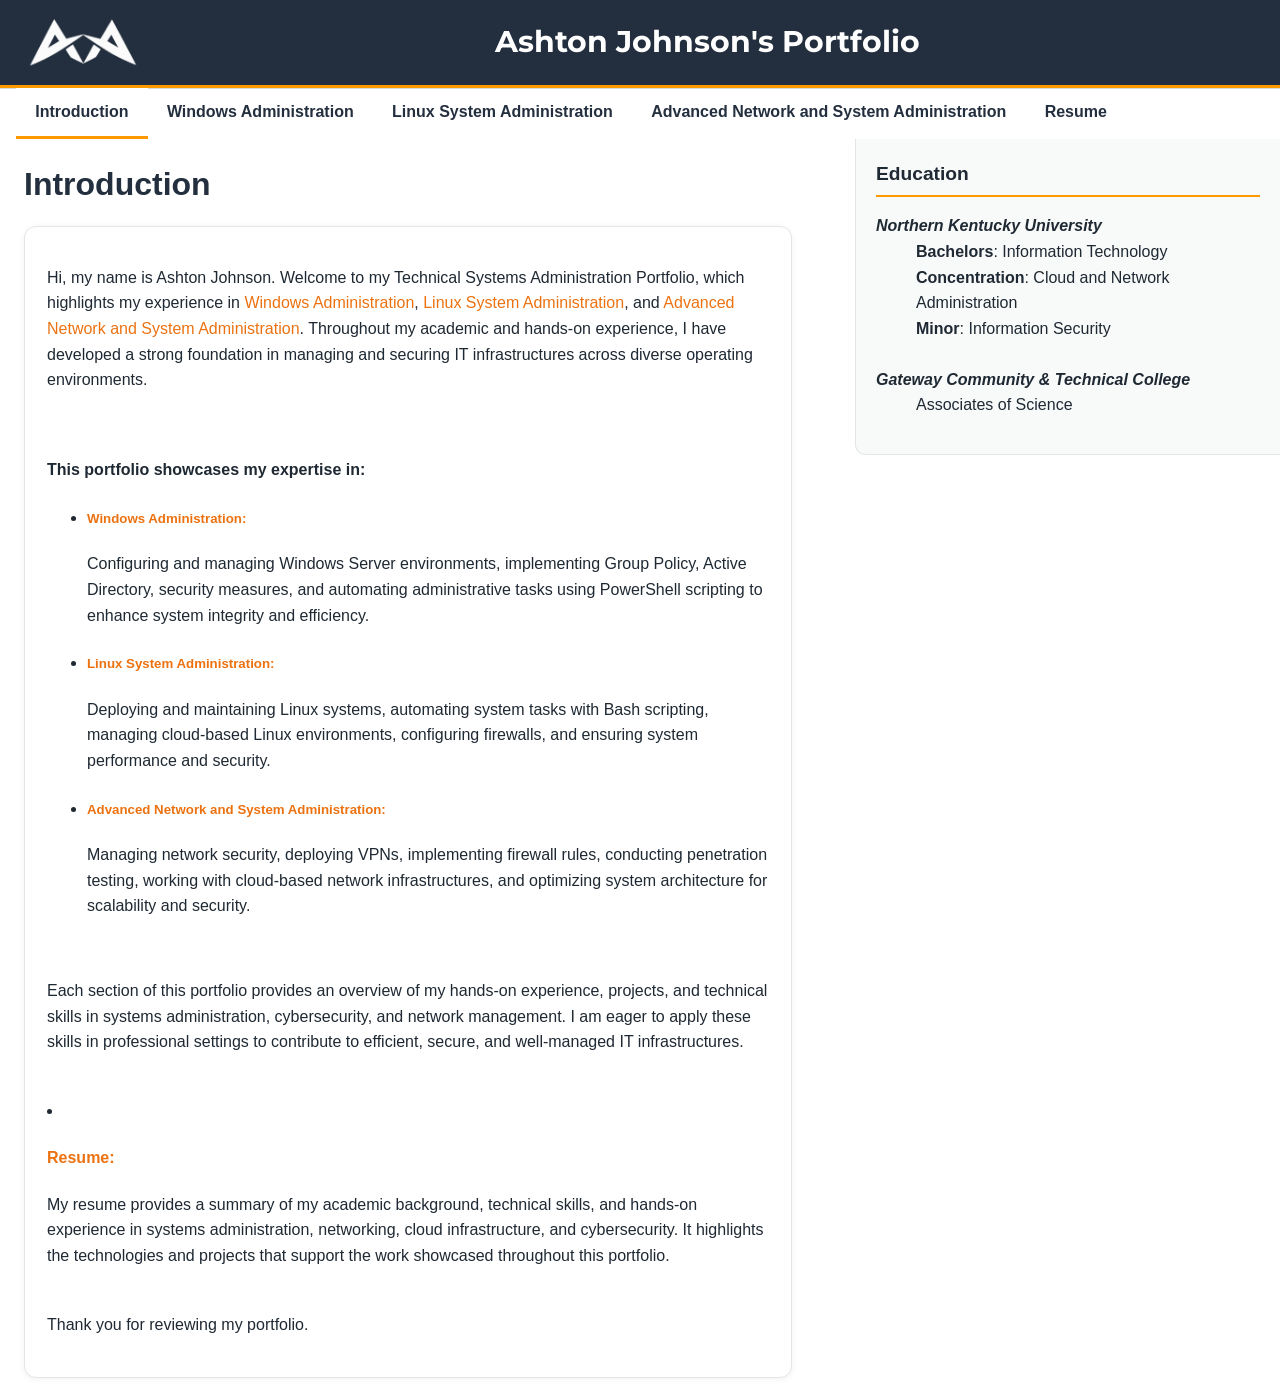
==== index.html @ 6759fdbe "Add files via upload" ====
<!DOCTYPE html PUBLIC "-//W3C//DTD XHTML 1.0 Transitional//EN"
        "http://www.w3.org/TR/xhtml1/DTD/xhtml1-transitional.dtd">
<html xmlns="http://www.w3.org/1999/xhtml">
<head>
  <meta http-equiv="Content-Type" content="text/html;charset=utf-8" />
  <title>Ashton Johnson&#39;s Portfolio -- Ashton Johnson Portfolio</title>
  <link href="eportfolio.css" media="screen" rel="stylesheet" type="text/css" />
  <link href="https://fonts.googleapis.com/css2?family=Montserrat:wght@400;600;700&display=swap" rel="stylesheet">
</head>
<body>
<div id="container">
  <div id="header">
    <a href="index.html" title="Created by Ashton Johnson"><img class="logo" src="logo.PNG" alt="logo"/></a>
    <h1 style="text-align: center; font-family: 'Montserrat', sans-serif;">Ashton Johnson&#39;s Portfolio</h1>
    <div class="clear"></div>
  </div>
  <div class="clear"></div>
  <div id="nav-level2">
    <ul>
      <li class="current"><a href="introduction_ashton-johnsons-portfolio.html">Introduction</a></li>
      <li class=""><a href="windows-administration_windows-administration-experience.html">Windows Administration</a></li>
      <li class=""><a href="linux-system-administration_linux-system-administration-experience.html">Linux System Administration</a></li>
      <li class=""><a href="advanced-network-and-system-administration_introduction.html">Advanced Network and System Administration</a></li>
      <li class=""><a href="resume_ashton-johnsons-resume.html">Resume</a></li>
    </ul>
    <div class="clear"></div>
  </div>
  <div id="content">
    <a name="skip_navigation"></a>
    <h2>Introduction</h2>
    <div id="page_content">
        
<div class="section " id="page_section_0">
  <div class="section_content">
        <p><font size="3">Hi, my name is Ashton Johnson. Welcome to my Technical Systems Administration Portfolio, which highlights my experience in <a href="https://nku.instructure.com/eportfolios/6986/windows-administration">Windows Administration</a>, <a href="https://nku.instructure.com/eportfolios/6986/linux-system-administration">Linux System Administration</a>, and <a href="https://nku.instructure.com/eportfolios/6986/advanced-network-and-system-administration"> Advanced Network and System Administration</a>. Throughout my academic and hands-on experience, I have developed a strong foundation in managing and securing IT infrastructures across diverse operating environments.</font></p><br><h4>This portfolio showcases my expertise in:</h4><ul><li><h5><strong><a href="https://nku.instructure.com/eportfolios/6986/windows-administration">Windows Administration:</a></strong></h5><p><font size="3">Configuring and managing Windows Server environments, implementing Group Policy, Active Directory, security measures, and automating administrative tasks using PowerShell scripting to enhance system integrity and efficiency.</font></p></li><li><h5><strong><a href="https://nku.instructure.com/eportfolios/6986/linux-system-administration">Linux System Administration:</a></strong></h5><p><font size="3">Deploying and maintaining Linux systems, automating system tasks with Bash scripting, managing cloud-based Linux environments, configuring firewalls, and ensuring system performance and security.</font></p></li><li><h5><strong><a href="https://nku.instructure.com/eportfolios/6986/advanced-network-and-system-administration"> Advanced Network and System Administration:</a></strong></h5><p><font size="3">Managing network security, deploying VPNs, implementing firewall rules, conducting penetration testing, working with cloud-based network infrastructures, and optimizing system architecture for scalability and security.</font></p></li></ul><br><p><font size="3">Each section of this portfolio provides an overview of my hands-on experience, projects, and technical skills in systems administration, cybersecurity, and network management. I am eager to apply these skills in professional settings to contribute to efficient, secure, and well-managed IT infrastructures.</font></p><br><li><h4><strong><a href="https://nku.instructure.com/eportfolios/6986/resume"> Resume:</a></strong></h4><p><font size="3"> My resume provides a summary of my academic background, technical skills, and hands-on experience in systems administration, networking, cloud infrastructure, and cybersecurity. It highlights the technologies and projects that support the work showcased throughout this portfolio.<br><br></font></p><p><font size="3"><font size="3">Thank you for reviewing my portfolio.</font></font></p></li>
  </div>
</div>

    </div>
  </div>
  <div id="sidebar">
    <div class="section_header">
      Education
    </div>
    <ul id="page_list">
        <li id="page_47878" class="page current">
          <p><li><strong><em>Northern Kentucky University</em></strong><br><ul><strong>Bachelors</strong>: Information Technology<br><strong>Concentration</strong>: Cloud and Network Administration<br><strong>Minor</strong>: Information Security</ul><br><strong><em>Gateway Community & Technical College</em></strong><br><ul>Associates of Science</ul></li></p>
        </li>
    </ul>
  </div>
</div>


</body>
</html>
---- eportfolio.css ----
/* AWS-style portfolio theme with corrected layout spacing */

html,
body {
  background: #ffffff;
  margin: 0;
  padding: 0;
  color: #1f2933;
  font: 16px/1.6 Arial, sans-serif;
}

a {
  color: #ec7211;
  text-decoration: none;
  transition: color 0.2s ease;
}

a:hover,
a:focus {
  color: #c45500;
  text-decoration: underline;
}

img {
  max-width: 100%;
  height: auto;
}

iframe {
  max-width: 100%;
  border: 1px solid #e3e6e6;
  border-radius: 8px;
}

#container {
  width: 100%;
  min-width: 900px;
}

/* HEADER */

#header {
  color: #ffffff;
  background-color: #232f3e;
  padding: 18px 24px;
  border-bottom: 3px solid #ff9900;
}

#header .logo {
  float: left;
  margin-right: 15px;
  height: 80px;
  margin-top: -15px;
}

#header .logo img {
  height: 80px;
  width: auto;
  display: block;
}

#header h1 {
  margin: 0;
  font-size: 1.9em;
  font-weight: 700;
}

#header h2 {
  margin: 6px 0 0 0;
  font-size: 1em;
  color: #cbd5e1;
  padding-left: 58px;
}

#header h2 a {
  color: #cbd5e1;
}
/* NAV */

#nav-level2 {
  background-color: #f2f3f3;
  border-bottom: 1px solid #d5dbdb;
  padding-left: 1em;
}

#nav-level2 ul {
  margin: 0;
  padding: 0;
}

#nav-level2 li {
  float: left;
  list-style-type: none;
  padding: 0.7em 1.2em;
}

#nav-level2 a {
  color: #232f3e;
  font-weight: 600;
}

#nav-level2 li.current {
  background: #ffffff;
  border-bottom: 3px solid #ff9900;
}

#nav-level2 li:hover {
  background: #eaecec;
}

/* MAIN CONTENT */

#content {
  clear: left;
  float: left;
  width: 60%;
  margin-left: 24px;
  padding-top: 20px;
}

/* HEADINGS */

#content h2 {
  font-size: 2em;
  color: #232f3e;
  margin-top: 0;
  margin-bottom: 0.5em;
}

#content h3 {
  font-size: 1.4em;
  color: #232f3e;
}

#content p {
  margin-bottom: 1.1em;
}

/* PROJECT SECTIONS */

#page_content .section {
  background: #ffffff;
  border: 1px solid #e3e6e6;
  border-radius: 12px;
  padding: 22px;
  margin-bottom: 22px;
  box-shadow: 0 1px 6px rgba(0,0,0,0.06);
}

/* SIDEBAR */

#sidebar {
  float: right;
  width: 30%;
  background: #f8f9f9;
  border: 1px solid #e3e6e6;
  border-top-width: 0;
  border-right-width: 0;
  padding: 20px;
  border-bottom-left-radius: 10px;
}

#sidebar .section_header {
  font-size: 1.2em;
  font-weight: bold;
  border-bottom: 2px solid #ff9900;
  padding-bottom: 6px;
  margin-bottom: 12px;
}

#sidebar #page_list {
  list-style: none;
  padding-left: 0;
  margin-top: 10px;
}

#sidebar #page_list .page {
  margin-bottom: 8px;
}

#sidebar #page_list .page a {
  display: block;
  padding: 10px 12px;
  border-radius: 6px;
  color: #232f3e;
}

#sidebar #page_list .page.current a {
  background: #ff9900;
  color: #ffffff;
}

#sidebar #page_list .page a:hover {
  background: #ffe0b2;
}
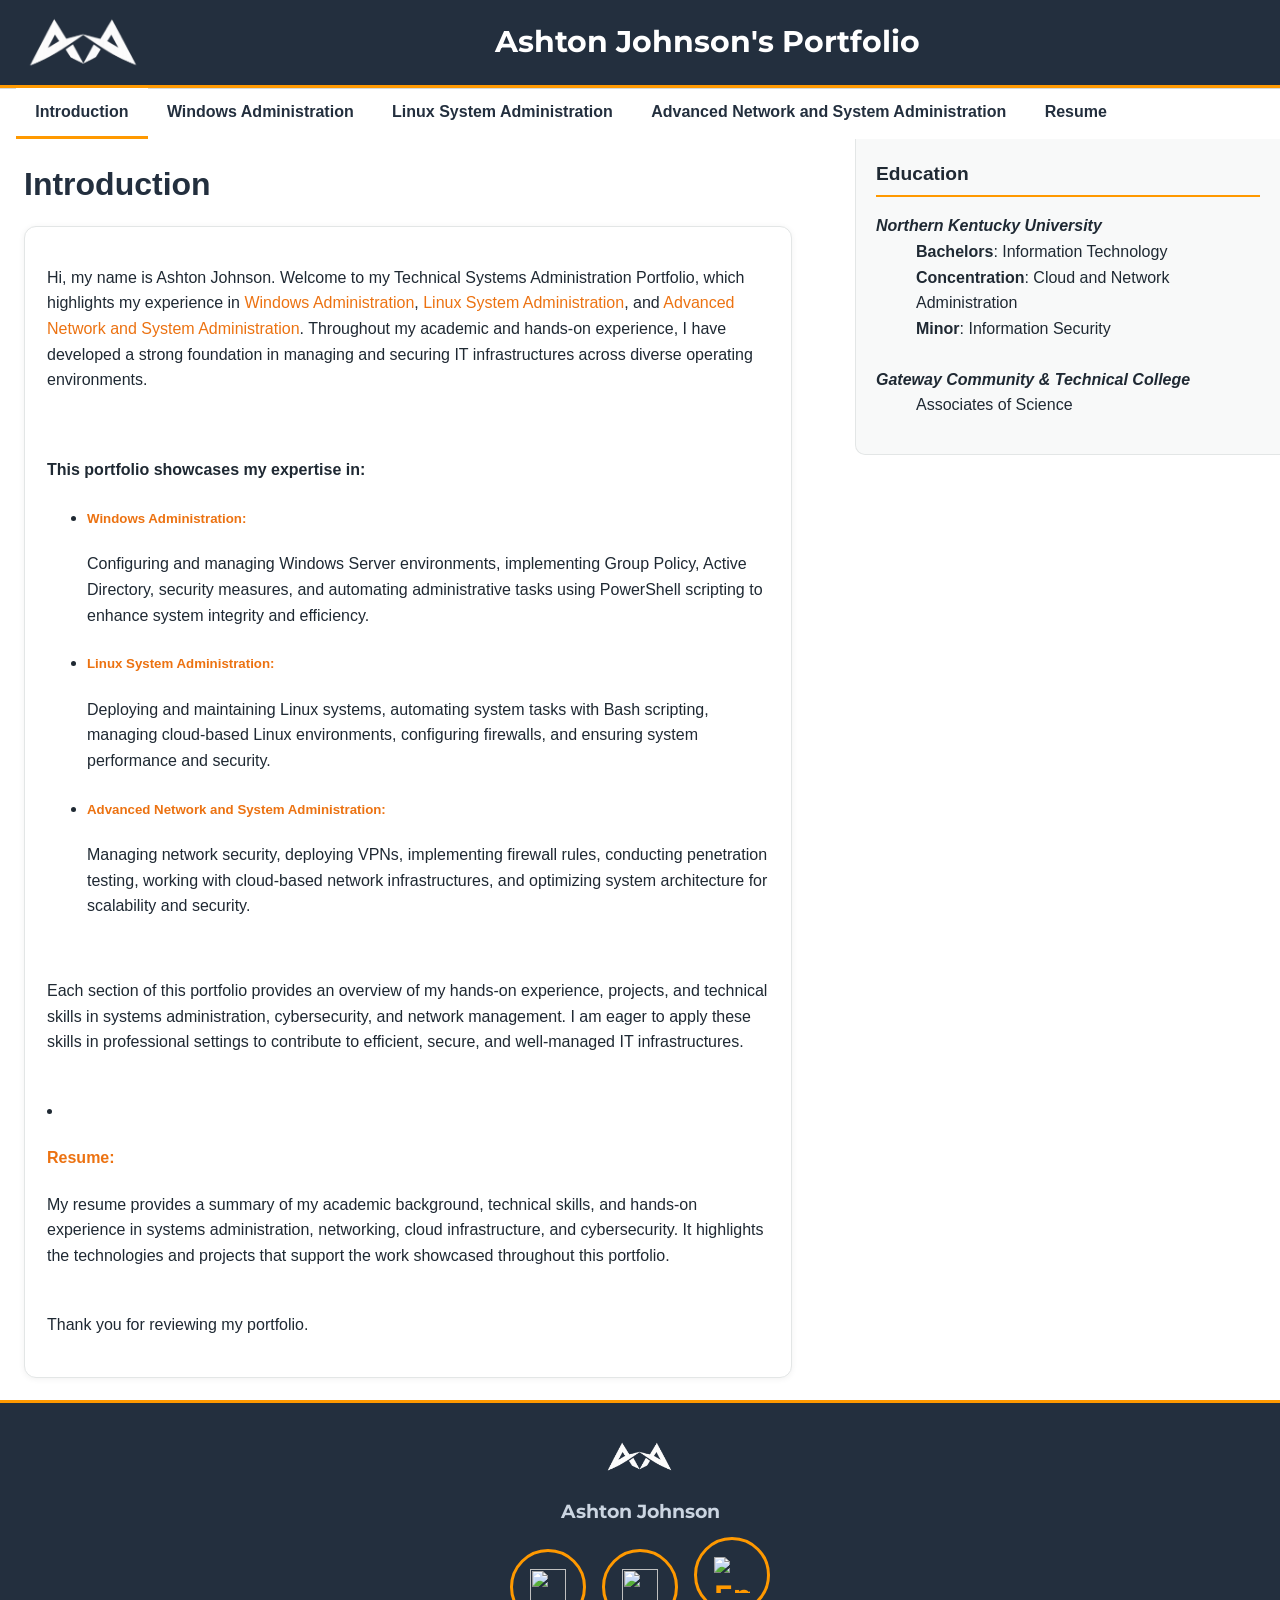
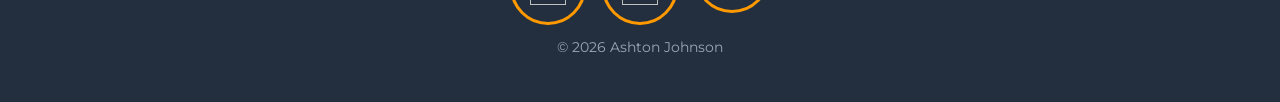
==== commit b9b98ce0: "Add files via upload" ====
--- a/index.html
+++ b/index.html
@@ -4,6 +4,7 @@
 <html xmlns="http://www.w3.org/1999/xhtml">
 <head>
   <meta http-equiv="Content-Type" content="text/html;charset=utf-8" />
+  <meta name="viewport" content="width=device-width, initial-scale=1.0">
   <title>Ashton Johnson&#39;s Portfolio -- Ashton Johnson Portfolio</title>
   <link href="eportfolio.css" media="screen" rel="stylesheet" type="text/css" />
   <link href="https://fonts.googleapis.com/css2?family=Montserrat:wght@400;600;700&display=swap" rel="stylesheet">
@@ -33,7 +34,7 @@
         
 <div class="section " id="page_section_0">
   <div class="section_content">
-        <p><font size="3">Hi, my name is Ashton Johnson. Welcome to my Technical Systems Administration Portfolio, which highlights my experience in <a href="https://nku.instructure.com/eportfolios/6986/windows-administration">Windows Administration</a>, <a href="https://nku.instructure.com/eportfolios/6986/linux-system-administration">Linux System Administration</a>, and <a href="https://nku.instructure.com/eportfolios/6986/advanced-network-and-system-administration"> Advanced Network and System Administration</a>. Throughout my academic and hands-on experience, I have developed a strong foundation in managing and securing IT infrastructures across diverse operating environments.</font></p><br><h4>This portfolio showcases my expertise in:</h4><ul><li><h5><strong><a href="https://nku.instructure.com/eportfolios/6986/windows-administration">Windows Administration:</a></strong></h5><p><font size="3">Configuring and managing Windows Server environments, implementing Group Policy, Active Directory, security measures, and automating administrative tasks using PowerShell scripting to enhance system integrity and efficiency.</font></p></li><li><h5><strong><a href="https://nku.instructure.com/eportfolios/6986/linux-system-administration">Linux System Administration:</a></strong></h5><p><font size="3">Deploying and maintaining Linux systems, automating system tasks with Bash scripting, managing cloud-based Linux environments, configuring firewalls, and ensuring system performance and security.</font></p></li><li><h5><strong><a href="https://nku.instructure.com/eportfolios/6986/advanced-network-and-system-administration"> Advanced Network and System Administration:</a></strong></h5><p><font size="3">Managing network security, deploying VPNs, implementing firewall rules, conducting penetration testing, working with cloud-based network infrastructures, and optimizing system architecture for scalability and security.</font></p></li></ul><br><p><font size="3">Each section of this portfolio provides an overview of my hands-on experience, projects, and technical skills in systems administration, cybersecurity, and network management. I am eager to apply these skills in professional settings to contribute to efficient, secure, and well-managed IT infrastructures.</font></p><br><li><h4><strong><a href="https://nku.instructure.com/eportfolios/6986/resume"> Resume:</a></strong></h4><p><font size="3"> My resume provides a summary of my academic background, technical skills, and hands-on experience in systems administration, networking, cloud infrastructure, and cybersecurity. It highlights the technologies and projects that support the work showcased throughout this portfolio.<br><br></font></p><p><font size="3"><font size="3">Thank you for reviewing my portfolio.</font></font></p></li>
+         <p><font size="3">Hi, my name is Ashton Johnson. Welcome to my Technical Systems Administration Portfolio, which highlights my experience in <a href="windows-administration_windows-administration-experience.html">Windows Administration</a>, <a href="linux-system-administration_linux-system-administration-experience.html">Linux System Administration</a>, and <a href="advanced-network-and-system-administration_introduction.html"> Advanced Network and System Administration</a>. Throughout my academic and hands-on experience, I have developed a strong foundation in managing and securing IT infrastructures across diverse operating environments.</font></p><br><h4>This portfolio showcases my expertise in:</h4><ul><li><h5><strong><a href="windows-administration_windows-administration-experience.html">Windows Administration:</a></strong></h5><p><font size="3">Configuring and managing Windows Server environments, implementing Group Policy, Active Directory, security measures, and automating administrative tasks using PowerShell scripting to enhance system integrity and efficiency.</font></p></li><li><h5><strong><a href="linux-system-administration_linux-system-administration-experience.html">Linux System Administration:</a></strong></h5><p><font size="3">Deploying and maintaining Linux systems, automating system tasks with Bash scripting, managing cloud-based Linux environments, configuring firewalls, and ensuring system performance and security.</font></p></li><li><h5><strong><a href="advanced-network-and-system-administration_introduction.html"> Advanced Network and System Administration:</a></strong></h5><p><font size="3">Managing network security, deploying VPNs, implementing firewall rules, conducting penetration testing, working with cloud-based network infrastructures, and optimizing system architecture for scalability and security.</font></p></li></ul><br><p><font size="3">Each section of this portfolio provides an overview of my hands-on experience, projects, and technical skills in systems administration, cybersecurity, and network management. I am eager to apply these skills in professional settings to contribute to efficient, secure, and well-managed IT infrastructures.</font></p><br><li><h4><strong><a href="resume_ashton-johnsons-resume.html"> Resume:</a></strong></h4><p><font size="3"> My resume provides a summary of my academic background, technical skills, and hands-on experience in systems administration, networking, cloud infrastructure, and cybersecurity. It highlights the technologies and projects that support the work showcased throughout this portfolio.<br><br></font></p><p><font size="3"><font size="3">Thank you for reviewing my portfolio.</font></font></p></li>
   </div>
 </div>
 
@@ -51,6 +52,29 @@
   </div>
 </div>
 
+<div id="footer">
+  <div class="footer-inner">
+
+    <a href="index.html" title="Created by Ashton Johnson">
+      <img class="footer-logo" src="logo.PNG" alt="logo"/>
+    </a>
+
+    <p class="footer-title">Ashton Johnson</p>
+
+    <p class="footer-links">
+      <a href="resume_ashton-johnsons-resume.html" class="contact-circle" title="Resume"> 
+        <img src="resume.png">
+      <a href="https://www.linkedin.com/in/ashton-a-johnson/" class="contact-circle" title="LinkedIn"> 
+        <img src="linked.png">
+      <a href="mailto:ashton.alisander@protonmail.com?subject=Portfolio%20Inquiry" class="contact-circle" title="Email">
+  <img src="email.png" alt="Email">
+</a>
+    </p>
+
+    <p class="footer-copy">© 2026 Ashton Johnson</p>
+
+  </div>
+</div>
 
 </body>
 </html>
--- a/eportfolio.css
+++ b/eportfolio.css
@@ -192,4 +192,216 @@
 
 #sidebar #page_list .page a:hover {
   background: #ffe0b2;
+}
+/* MOBILE / TABLET RESPONSIVE STYLES */
+@media (max-width: 900px) {
+
+  #container {
+    min-width: 0;
+    width: 100%;
+  }
+
+  #header {
+    padding: 16px;
+    text-align: center;
+  }
+
+  #header .logo {
+    float: none;
+    display: block;
+    height: auto;
+    margin: 0 auto 12px auto;
+  }
+
+  #header .logo img {
+    height: 64px;
+    width: auto;
+    margin: 0 auto;
+  }
+
+  #header h1 {
+    font-size: 1.5em;
+    line-height: 1.25;
+    text-align: center !important;
+  }
+
+  #header h2 {
+    padding-left: 0;
+    text-align: center;
+  }
+
+  #nav-level2 {
+    padding-left: 0;
+  }
+
+  #nav-level2 ul {
+    display: block;
+  }
+
+  #nav-level2 li {
+    float: none;
+    display: block;
+    text-align: center;
+    padding: 0.9em 1em;
+    border-bottom: 1px solid #d5dbdb;
+  }
+
+  #content {
+    float: none;
+    clear: both;
+    width: auto;
+    margin: 20px 16px;
+    padding-top: 0;
+  }
+
+  #sidebar {
+    float: none;
+    width: auto;
+    margin: 0 16px 24px 16px;
+    border-radius: 10px;
+    border-top-width: 1px;
+    border-right-width: 1px;
+    box-sizing: border-box;
+  }
+
+  #page_content .section {
+    padding: 18px;
+  }
+
+  iframe,
+  img {
+    max-width: 100%;
+    height: auto;
+  }
+}
+
+@media (max-width: 600px) {
+
+  html,
+  body {
+    font-size: 15px;
+  }
+
+  #header .logo img {
+    height: 54px;
+  }
+
+  #header h1 {
+    font-size: 1.25em;
+  }
+
+  #content h2 {
+    font-size: 1.5em;
+  }
+
+  #page_content .section {
+    padding: 14px;
+  }
+}
+/* FOOTER */
+
+#footer {
+  clear: both;
+  background-color: #232f3e;
+  border-top: 3px solid #ff9900;
+  margin-top: 40px;
+  padding: 30px 20px;
+  text-align: center;
+}
+
+.footer-inner {
+  max-width: 900px;
+  margin: auto;
+  font-family: 'Montserrat', sans-serif;
+  color: #cbd5e1;
+}
+
+.footer-logo {
+  height: 48px;
+  margin-bottom: 10px;
+}
+
+.footer-title {
+  font-weight: 700;
+  font-size: 1.2em;
+  margin: 5px 0 10px 0;
+}
+
+.footer-links {
+  margin: 10px 0;
+}
+
+.footer-links a {
+  color: #ff9900;
+  text-decoration: none;
+  margin: 0 8px;
+}
+
+.footer-links a:hover {
+  text-decoration: underline;
+}
+
+.footer-copy {
+  font-size: 0.85em;
+  margin-top: 12px;
+  color: #9aa7b4;
+}
+
+
+#testing
+
+/* CONTACT ICONS */
+
+.contact-icons {
+  margin-top: 25px;
+  text-align: center;
+}
+
+.contact-circle {
+  display: inline-flex;
+  align-items: center;
+  justify-content: center;
+  width: 70px;
+  height: 70px;
+  margin: 10px;
+  border-radius: 50%;
+  background-color: #232f3e;
+  color: #ffffff;
+  font-size: 28px;
+  text-decoration: none;
+  border: 3px solid #ff9900;
+  font-family: 'Montserrat', sans-serif;
+  font-weight: 700;
+  transition: all 0.25s ease;
+}
+
+.contact-circle:hover {
+  background-color: #ff9900;
+  color: #232f3e;
+  transform: scale(1.08);
+}
+
+
+.contact-circle {
+  display: inline-flex;
+  align-items: center;
+  justify-content: center;
+  margin: 0 12px;
+}
+
+.contact-circle img {
+  width: 36px;
+  height: 36px;
+  object-fit: contain;
+}
+
+
+@media (max-width: 900px) {
+  .section_content iframe {
+    width: 100% !important;
+    max-width: 100%;
+    height: 500px !important;
+    display: block;
+    margin: 0 auto 20px auto;
+  }
 }
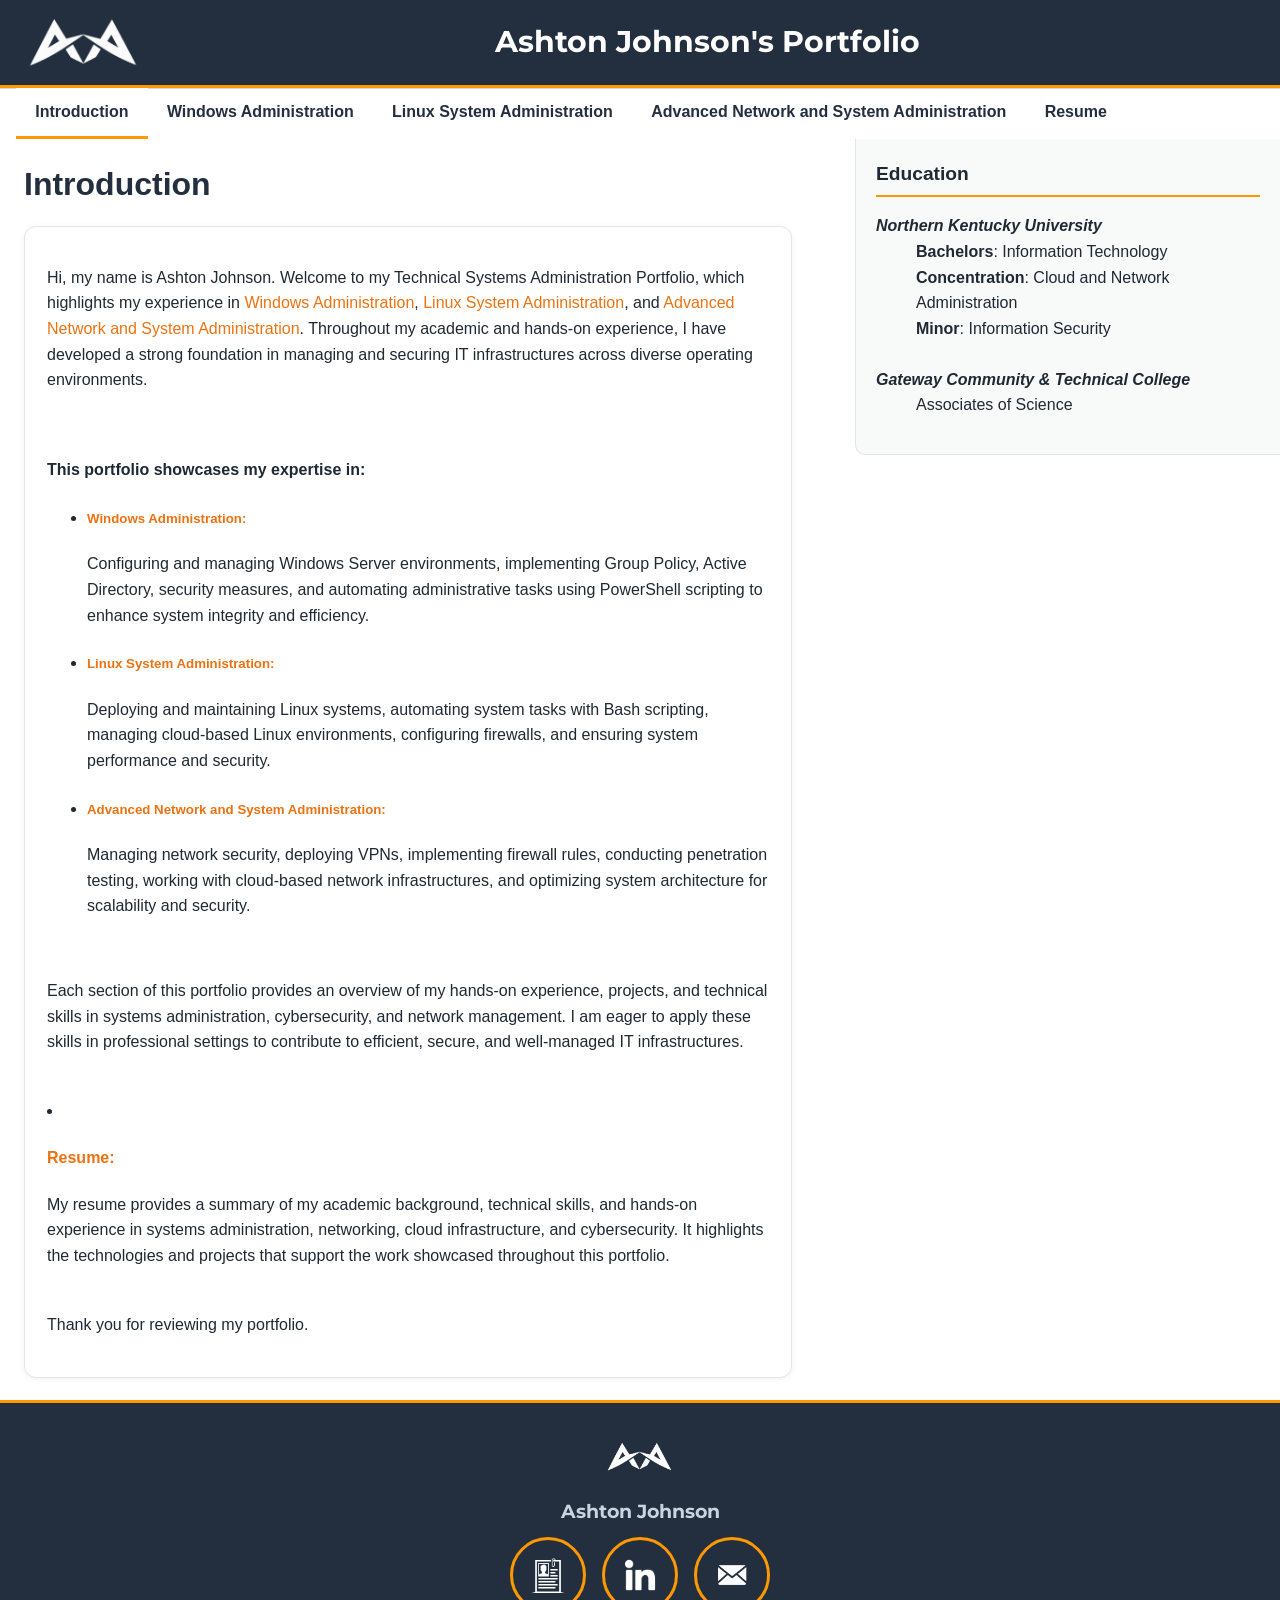
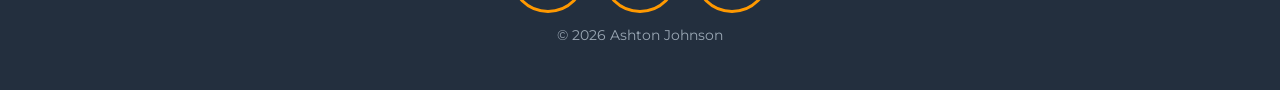
==== commit bb7d2699: "Add files via upload" ====
--- a/index.html
+++ b/index.html
@@ -63,11 +63,11 @@
 
     <p class="footer-links">
       <a href="resume_ashton-johnsons-resume.html" class="contact-circle" title="Resume"> 
-        <img src="resume.png">
+        <img src="resume.PNG">
       <a href="https://www.linkedin.com/in/ashton-a-johnson/" class="contact-circle" title="LinkedIn"> 
-        <img src="linked.png">
+        <img src="linked.PNG">
       <a href="mailto:ashton.alisander@protonmail.com?subject=Portfolio%20Inquiry" class="contact-circle" title="Email">
-  <img src="email.png" alt="Email">
+  <img src="email.PNG" alt="Email">
 </a>
     </p>
 
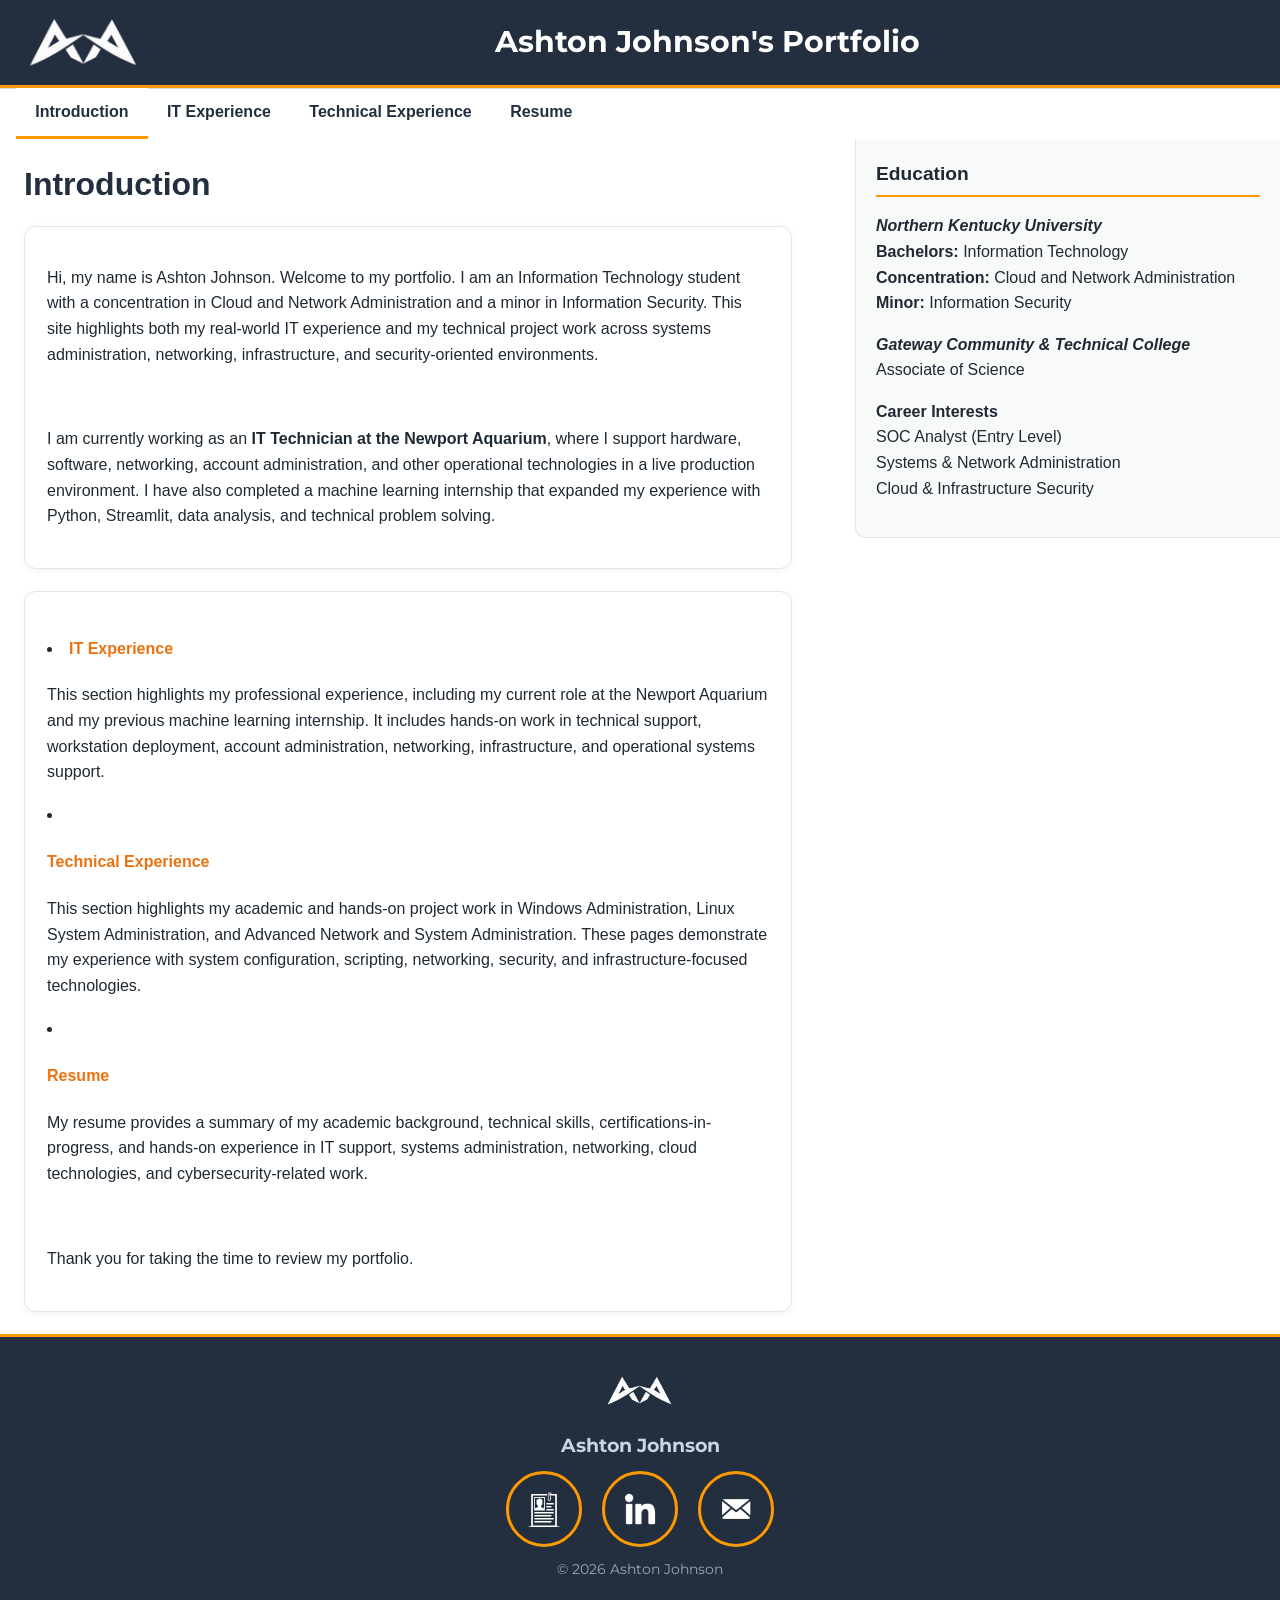
==== commit 1af41701: "Add files via upload" ====
--- a/index.html
+++ b/index.html
@@ -1,4 +1,3 @@
-
 <!DOCTYPE html PUBLIC "-//W3C//DTD XHTML 1.0 Transitional//EN"
         "http://www.w3.org/TR/xhtml1/DTD/xhtml1-transitional.dtd">
 <html xmlns="http://www.w3.org/1999/xhtml">
@@ -19,10 +18,9 @@
   <div class="clear"></div>
   <div id="nav-level2">
     <ul>
-      <li class="current"><a href="introduction_ashton-johnsons-portfolio.html">Introduction</a></li>
-      <li class=""><a href="windows-administration_windows-administration-experience.html">Windows Administration</a></li>
-      <li class=""><a href="linux-system-administration_linux-system-administration-experience.html">Linux System Administration</a></li>
-      <li class=""><a href="advanced-network-and-system-administration_introduction.html">Advanced Network and System Administration</a></li>
+      <li class="current"><a href="index.html">Introduction</a></li>
+      <li class=""><a href="it-experience.html">IT Experience</a></li>
+      <li class=""><a href="TechnicalExperience.html">Technical Experience</a></li>
       <li class=""><a href="resume_ashton-johnsons-resume.html">Resume</a></li>
     </ul>
     <div class="clear"></div>
@@ -34,8 +32,23 @@
         
 <div class="section " id="page_section_0">
   <div class="section_content">
-         <p><font size="3">Hi, my name is Ashton Johnson. Welcome to my Technical Systems Administration Portfolio, which highlights my experience in <a href="windows-administration_windows-administration-experience.html">Windows Administration</a>, <a href="linux-system-administration_linux-system-administration-experience.html">Linux System Administration</a>, and <a href="advanced-network-and-system-administration_introduction.html"> Advanced Network and System Administration</a>. Throughout my academic and hands-on experience, I have developed a strong foundation in managing and securing IT infrastructures across diverse operating environments.</font></p><br><h4>This portfolio showcases my expertise in:</h4><ul><li><h5><strong><a href="windows-administration_windows-administration-experience.html">Windows Administration:</a></strong></h5><p><font size="3">Configuring and managing Windows Server environments, implementing Group Policy, Active Directory, security measures, and automating administrative tasks using PowerShell scripting to enhance system integrity and efficiency.</font></p></li><li><h5><strong><a href="linux-system-administration_linux-system-administration-experience.html">Linux System Administration:</a></strong></h5><p><font size="3">Deploying and maintaining Linux systems, automating system tasks with Bash scripting, managing cloud-based Linux environments, configuring firewalls, and ensuring system performance and security.</font></p></li><li><h5><strong><a href="advanced-network-and-system-administration_introduction.html"> Advanced Network and System Administration:</a></strong></h5><p><font size="3">Managing network security, deploying VPNs, implementing firewall rules, conducting penetration testing, working with cloud-based network infrastructures, and optimizing system architecture for scalability and security.</font></p></li></ul><br><p><font size="3">Each section of this portfolio provides an overview of my hands-on experience, projects, and technical skills in systems administration, cybersecurity, and network management. I am eager to apply these skills in professional settings to contribute to efficient, secure, and well-managed IT infrastructures.</font></p><br><li><h4><strong><a href="resume_ashton-johnsons-resume.html"> Resume:</a></strong></h4><p><font size="3"> My resume provides a summary of my academic background, technical skills, and hands-on experience in systems administration, networking, cloud infrastructure, and cybersecurity. It highlights the technologies and projects that support the work showcased throughout this portfolio.<br><br></font></p><p><font size="3"><font size="3">Thank you for reviewing my portfolio.</font></font></p></li>
-  </div>
+         <p><font size="3">Hi, my name is Ashton Johnson. Welcome to my portfolio. I am an Information Technology student with a concentration in Cloud and Network Administration and a minor in Information Security. This site highlights both my real-world IT experience and my technical project work across systems administration, networking, infrastructure, and security-oriented environments.</font></p>
+         <br>
+         <p><font size="3">I am currently working as an <strong>IT Technician at the Newport Aquarium</strong>, where I support hardware, software, networking, account administration, and other operational technologies in a live production environment. I have also completed a machine learning internship that expanded my experience with Python, Streamlit, data analysis, and technical problem solving.</font></p>
+      </div>
+</div>
+
+<div class="section " id="page_section_1">
+  <div class="section_content">
+         <h4><li><strong><a href="it-experience.html">IT Experience</a></strong></h4></li>
+         <p><font size="3">This section highlights my professional experience, including my current role at the Newport Aquarium and my previous machine learning internship. It includes hands-on work in technical support, workstation deployment, account administration, networking, infrastructure, and operational systems support.</font></p>
+         <li><h4><strong><a href="TechnicalExperience.html">Technical Experience</a></strong></h4></li>
+         <p><font size="3">This section highlights my academic and hands-on project work in Windows Administration, Linux System Administration, and Advanced Network and System Administration. These pages demonstrate my experience with system configuration, scripting, networking, security, and infrastructure-focused technologies.</font></p>
+         <li><h4><strong><a href="resume_ashton-johnsons-resume.html">Resume</a></strong></h4></li>
+         <p><font size="3">My resume provides a summary of my academic background, technical skills, certifications-in-progress, and hands-on experience in IT support, systems administration, networking, cloud technologies, and cybersecurity-related work.</font></p>
+         <br>
+         <p><font size="3">Thank you for taking the time to review my portfolio.</font></p>
+      </div>
 </div>
 
     </div>
@@ -45,8 +58,19 @@
       Education
     </div>
     <ul id="page_list">
-        <li id="page_47878" class="page current">
-          <p><li><strong><em>Northern Kentucky University</em></strong><br><ul><strong>Bachelors</strong>: Information Technology<br><strong>Concentration</strong>: Cloud and Network Administration<br><strong>Minor</strong>: Information Security</ul><br><strong><em>Gateway Community & Technical College</em></strong><br><ul>Associates of Science</ul></li></p>
+        <li class="page current">
+          <p><strong><em>Northern Kentucky University</em></strong><br />
+          <strong>Bachelors:</strong> Information Technology<br />
+          <strong>Concentration:</strong> Cloud and Network Administration<br />
+          <strong>Minor:</strong> Information Security</p>
+
+          <p><strong><em>Gateway Community &amp; Technical College</em></strong><br />
+          Associate of Science</p>
+
+          <p><strong>Career Interests</strong><br />
+          SOC Analyst (Entry Level)<br />
+          Systems & Network Administration<br />
+          Cloud & Infrastructure Security<br /></p>
         </li>
     </ul>
   </div>
@@ -62,13 +86,15 @@
     <p class="footer-title">Ashton Johnson</p>
 
     <p class="footer-links">
-      <a href="resume_ashton-johnsons-resume.html" class="contact-circle" title="Resume"> 
-        <img src="resume.PNG">
-      <a href="https://www.linkedin.com/in/ashton-a-johnson/" class="contact-circle" title="LinkedIn"> 
-        <img src="linked.PNG">
+      <a href="resume_ashton-johnsons-resume.html" class="contact-circle" title="Resume">
+        <img src="resume.PNG" alt="Resume" />
+      </a>
+      <a href="https://www.linkedin.com/in/ashton-a-johnson/" class="contact-circle" title="LinkedIn">
+        <img src="linked.PNG" alt="LinkedIn" />
+      </a>
       <a href="mailto:ashton.alisander@protonmail.com?subject=Portfolio%20Inquiry" class="contact-circle" title="Email">
-  <img src="email.PNG" alt="Email">
-</a>
+        <img src="email.PNG" alt="Email" />
+      </a>
     </p>
 
     <p class="footer-copy">© 2026 Ashton Johnson</p>
